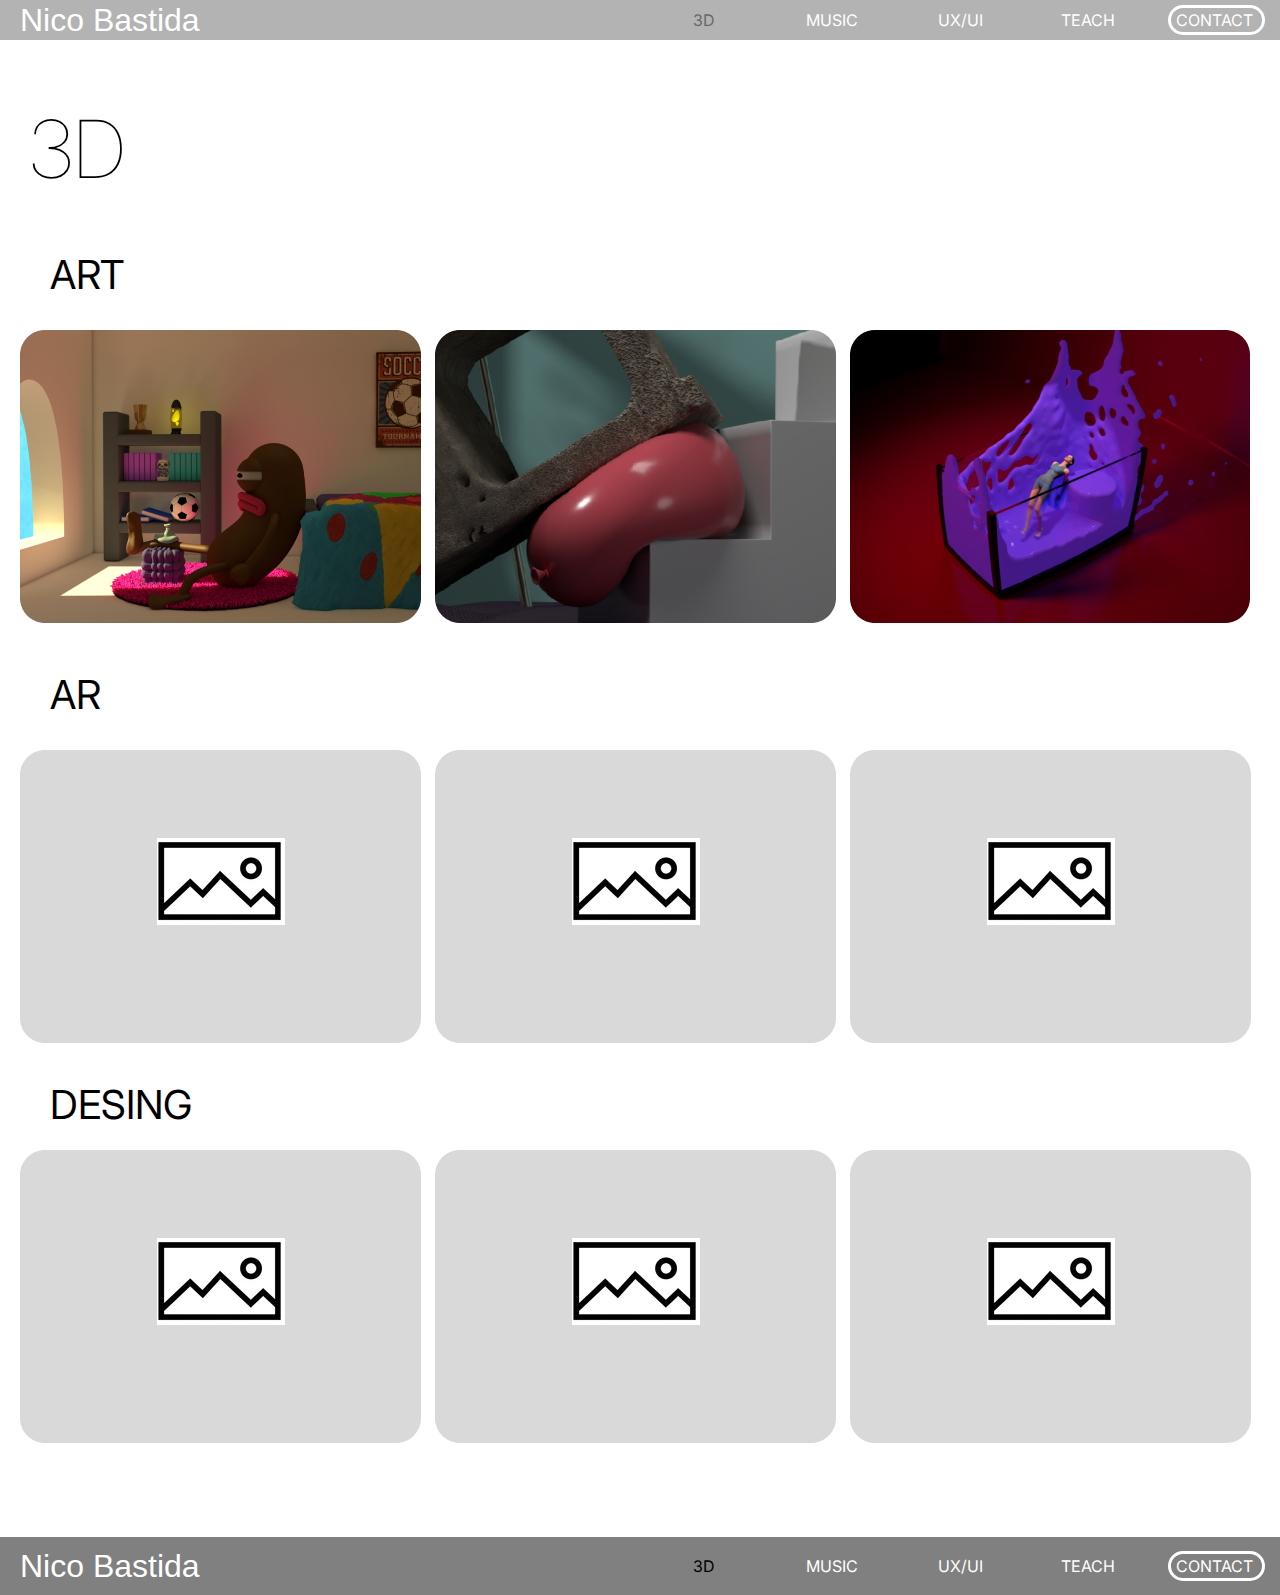
==== pages/3d.html @ df2e91d2 "1er commit: Estructura Inicial" ====
<!DOCTYPE html>
<html lang="en">
    <head>
        <meta charset="UTF-8">
        <meta http-equiv="X-UA-Compatible" content="IE=edge">
        <meta name="viewport" content="width=device-width, initial-scale=1.0">
        <title>Nico Bastida</title>
        <link href="https://unpkg.com/aos@2.3.1/dist/aos.css" rel="stylesheet">
        <script src="https://unpkg.com/aos@2.3.1/dist/aos.js"></script>
        <link rel="stylesheet" href="../ccs/styles.css">
        <link rel="preconnect" href="https://fonts.googleapis.com">
        <link rel="preconnect" href="https://fonts.gstatic.com" crossorigin>
        <link href="https://fonts.googleapis.com/css2?family=Inter:wght@800&display=swap" rel="stylesheet"> 
    </head>
    
<body>

    
    <!--BARRA NAVEGADOR-->

    <div id="grilla3d"  class="fondo3d">

        <section id="nav3d" >
            <header class="navgrid">
                    <div><a href="../Index.html"><h1 class="logonav">Nico Bastida</h1></a></div>
                    <div><a class="black navover" href="../pages/3d.html">3D</a></div>
                    <div><a class="blanco navover"  href="../pages/music.html">MUSIC</a></div>
                    <div><a class="blanco navover" href="../pages/ux:ui.html">UX/UI</a></div>
                    <div><a class="blanco navover" href="../pages/teach.html">TEACH</a></div>
                    <div><a class="bordeado navover" href="../pages/contacto.html">CONTACT</a></div>  
            </header>
        </section>
            
            <!--FIN BARRA NAVEGADOR-->
            
            <!--GALERIA-->
            
        <section>
            <p class="titulo">3D</p>
            
            <p class="subtitulo__1">ART</p>
            <p class="subtitulo__2">AR</p>
            <p class="subtitulo__3">DESING</p>
        
            <ul>
                <img class="imagen__1" src="../images/3D_ART_1.png" alt="ImagenPortada">
                <img class="imagen__2" src="../images/3D_ART_3.png" alt="ImagenPortada">
                <img class="imagen__3" src="../images/3D_ART_2.png" alt="ImagenPortada">
            </ul>
            
            <ul>
                <img class="imagen__4" src="../images/3D_Imagen_Muestra.png" alt="ImagenPortada">
                <img class="imagen__5" src="../images/3D_Imagen_Muestra.png" alt="ImagenPortada">
                <img class="imagen__6" src="../images/3D_Imagen_Muestra.png" alt="ImagenPortada">
            </ul>
            
            <ul>
                <img class="imagen__7" src="../images/3D_Imagen_Muestra.png" alt="ImagenPortada">
                <img class="imagen__8" src="../images/3D_Imagen_Muestra.png" alt="ImagenPortada">
                <img class="imagen__9" src="../images/3D_Imagen_Muestra.png" alt="ImagenPortada">
            </ul>
                    
                    
                    
    <!--FIN GALERIA-->
            
        </section>
    </div>
    <!--FOOTER-->


        <footer class="footergrid">
                    <div><a href="../Index.html"><h1 class="logo">Nico Bastida</h1></a></div>
                    <div><a class="black navover" href="../pages/3d.html">3D</a></div>
                    <div><a  class="blanco navover" href="../pages/music.html">MUSIC</a></div>
                    <div><a  class="blanco navover" href="../pages/ux:ui.html">UX/UI</a></div>
                    <div><a  class="blanco navover" href="../pages/teach.html">TEACH</a></div>
                    <div><a class="bordeado blanco navover" href="../pages/contacto.html">CONTACT</a></div>
        </footer>
    
    <!--FIN FOOTER-->

    <script>
        AOS.init();
      </script>
    
</body>
</html>
---- ccs/styles.css ----
*{
    margin: 0;
    padding: 0;
    box-sizing: border-box;
    font-family: 'Inter', sans-serif;
}


/*GENERICOS*/

a{
    text-decoration: none;
    color: black;
}

li{
    display: inline-block;
    padding: .3rem;    
}
header{
    position:fixed;
    width: 100%;
    z-index: 999;
}
/*FIN GENERICOS*/


/*NAVEGADOR*/

#grillahome {
    /*background-color: gray;*/
    background-image: url("../images/Fondo_All.png");
    background-repeat: no-repeat;
    background-size: 1266px;
    display: grid;
    grid-template-areas:
    "navportada navportada navportada navportada navportada navportada";
    grid-template-rows: 1460px; 
    grid-template-columns: 50% 10% 10% 10% 10% 10%;
}
#navportada{
    grid-area: navportada; 
}

.navgrid{
    background-color: grey;
    opacity: 60%;
    display: grid;
    grid-template-columns: 50% 10% 10% 10% 10% 10%;
    grid-template-rows: 40px;
    align-items: center;
    justify-items: center;
    
}

.navover:hover {
    color: black;

}
.bordeado:hover {
    color: black;

}

.logonav {
    font-family: 'Roboto', sans-serif;
    font-weight:lighter;
    color: white;
    display: flex;
    margin-left: -300px;
}
.logonav:hover {
    font-family: 'Roboto', sans-serif;
    font-weight:bold;
    color: black;
}

.bordeado {
    color: white;
    border-style: solid;
    border-width: 3px;
    border-radius: 20px;
    display: block;
    width: 97px;
    height: 30px;
    padding: 2px;
    padding-left: 2px;
    padding-left: 5px;
}

/*FIN NAVEGADOR*/

/*SITIO*/


/*PORTADA*/

.gridmain{
    display: grid;
    grid-template-columns: 1.3fr;
    grid-template-rows: 1fr 1fr;
}

section#portada {
        grid-area: portada;     
}

.portada__texto {

    font-size: 4rem;
    position: absolute;
    top: 278px;
    left: 15px;
}

.portada__imagen{
    position: absolute;
    top: 100px;
    right: 0px;

}
/*FIN PORTADA*/

/*ABOUT*/

#grilla2 {
    display: grid;
    grid-template-areas:
    "footer footer footer footer footer footer";
    grid-template-rows:58px; 
    grid-template-columns: 50% 10% 10% 10% 10% 10%;
}


.fondo2{
    background-color: white;
    background-image: url("../images/Fondo_About.png");
    background-repeat: no-repeat;
    background-size:cover;
}

.about__texto{
    font-weight:lighter;
    font-size: 3rem;
    position: absolute;
    top: 909px;
    right: 50px;
    
}

.about__imagen{
    position: absolute;
    top: 827px;
    left: 0px;

}
.about__imagen2{
    position: absolute;
    top: 1285px;
    left: 0px;
    width: 1265px;

}
section#about {
    grid-area: about;     
}

/*FIN ABOUT*/

/*3D_GALERIA*/

#grilla3d {
    display: grid;
    grid-template-areas:
    "nav3d nav3d nav3d nav3d nav3d nav3d";
    grid-template-rows: 1537px; 
    grid-template-columns: 50% 10% 10% 10% 10% 10%;
}


.fondo3d{
    background-image: url("../images/Fondo_All.png");
    background-repeat: no-repeat;
    background-size: 1266px;
    background-position-y: -1222px;
}

#nav3d{
    grid-area: nav3d; 
}

.titulo{
    display:flex;
    margin-right: 100px;
    font-weight:lighter;
    font-size: 5rem;
    position: absolute;
    top: 100px;
    left: 30px;
}
.subtitulo__1{
    
    font-size: 2.5rem;
    position: absolute;
    top: 250px;
    left: 50px;
}


.imagen__1{
    position: absolute;
    top: 330px;
    left: 20px;

}
.imagen__2{
    position: absolute;
    top: 330px;
    left: 435px;

}
.imagen__3{
    position: absolute;
    top: 330px;
    left: 850px;

}

.subtitulo__2{
    display:flex;
    margin-right: 100px;
    
    font-size: 2.5rem;
    position: absolute;
    top: 670px;
    left: 50px;
}
.imagen__4{
    position: absolute;
    top: 750px;
    left: 20px;

}
.imagen__5{
    position: absolute;
    top: 750px;
    left: 435px;

}
.imagen__6{
    position: absolute;
    top: 750px;
    left: 850px;

}


.subtitulo__3{
    
    display:flex;
    margin-right: 100px;
    font-size: 2.5rem;
    position: absolute;
    top: 1080px;
    left: 50px;
}

.imagen__7{
    position: absolute;
    top: 1150px;
    left: 20px;

}
.imagen__8{
    position: absolute;
    top: 1150px;
    left: 435px;

}
.imagen__9{
    position: absolute;
    top: 1150px;
    left: 850px;

}
/*FIN 3D_GALERIA*/


/*MUSIC*/
#grillamusic {
    display: grid;
    grid-template-areas:
    "nav3d nav3d nav3d nav3d nav3d nav3d";
    grid-template-rows: 1070px; 
    grid-template-columns: 50% 10% 10% 10% 10% 10%;
}

.fondomusic{
    background-color: white;
    background-image: url("../images/Fondo_All.png");
    background-repeat: no-repeat;
    background-size: 1266px;
    background-position-y: -2547px;
}
.disco_1{
    position: absolute;
    top: 250px;
    left: 50px;
}
.disco_2{
    position: absolute;
    top: 250px;
    left: 450px;
}
.disco_3{
    position: absolute;
    top: 250px;
    left: 850px;
}

.subtitulo_music{
    
    font-size: 2.5rem;
    position: absolute;
    top: 670px;
    left: 50px;
}
.imagen_music{
    position: absolute;
    top: 750px;
    left: 50px;

}
.listen{
    font-family: 'Lucida Sans', 'Lucida Sans Regular', 'Lucida Grande', 'Lucida Sans Unicode', Geneva, Verdana, sans-serif;
    color: cadetblue;
    text-decoration: underline;
    font-size: 1rem;
    font-style: normal;
    position: absolute;
    top: 990px;
    left: 1100px;
}
/*FIN MUSIC*/

/*UX/UI*/
#grillauxui {
    display: grid;
    grid-template-areas:
    "nav3d nav3d nav3d nav3d nav3d nav3d";
    grid-template-rows: 1070px; 
    grid-template-columns: 50% 10% 10% 10% 10% 10%;
}
.fondouxui{
    background-color: white;
    background-image: url("../images/Fondo_All_180.png");
    background-repeat: no-repeat;
    background-size: 1266px;
    background-position-y: -1802px;
  
}

.subtitulo__1uxui{
    
    font-size: 2.5rem;
    position: absolute;
    top: 250px;
    left: 50px;
}
.subtitulo__2uxui{
    
    font-size: 2.5rem;
    position: absolute;
    top: 600px;
    left: 50px;
}
.imagenuxui__1{
    position: absolute;
    width: 95%;
    top: 330px;
    left: 30px;

}
.imagenuxui__2{
    position: absolute;
    width: 45%;
    top: 670px;
    left: 30px;

}
.imagenuxui__3{
    position: absolute;
    width: 45%;
    top: 670px;
    left: 670px;

}
/*FIN UX/UI*/

/*TEACH*/

#grillateach {
    display: grid;
    grid-template-areas:
    "nav3d nav3d nav3d nav3d nav3d nav3d";
    grid-template-rows: 1265px; 
    grid-template-columns: 50% 10% 10% 10% 10% 10%;
}
.fondoteach{
    background-color: white;
    background-image: url("../images/Fondo_All_180.png");
    background-repeat: no-repeat;
    background-size: 1266px;
    background-position-y: -970px;
}

.subtitulo__1teach{
    
    font-size: 2.5rem;
    position: absolute;
    top: 250px;
    left: 50px;
}
.imagenteach__1{
    position: absolute;
    width: 95%;
    top: 330px;
    left: 30px;

}
.texto__1teach{
    
    font-size: 2.5rem;
    position: absolute;
    top: 670px;
    left: 50px;
}
.imagenteach__2{
    position: absolute;
    width: 45%;
    top: 670px;
    left: 670px;

}
.texto__2teach{
    
    font-size: 2.5rem;
    position: absolute;
    top: 970px;
    left: 670px;
}
.imagenteach__3{
    position: absolute;
    width: 45%;
    top: 970px;
    left: 30px;

}

/*FIN TEACH*/

/*CONTACTO*/
#grillacontact {
    display: grid;
    grid-template-areas:
    "nav3d nav3d nav3d nav3d nav3d nav3d";
    grid-template-rows: 1265px; 
    grid-template-columns: 50% 10% 10% 10% 10% 10%;
}

.fondocontact{
    background-color: white;
    background-image: url("../images/Fondo_All_180.png");
    background-repeat: no-repeat;
    background-size: 1266px;
    background-position-y: -970px;
}  

.subtitulo__1form{
    font-size: 2.5rem;
    position: absolute;
    top: 250px;
    left: 50px;
}
.subtitulo__1bform{
    font-size: 2.5rem;
    position: absolute;
    top: 250px;
    left: 750px;
}
.subtitulo__2form{
    font-size: 2rem;
    position: absolute;
    top: 390px;
    left: 50px;
}
.formflex{
    display:flex;

}

.input1{
    padding-top: 10px;
}
.input2{
    padding-top: 10px;
}
.texto_form3{
    font-size: 1.5rem;
    position: relative;
    top: 55px;
    margin-left: 50px;
    
}
.checkbox1{
    color: aqua;
    position: relative;
    top: 55px;
    left: 30px;   
}
.texto_form4{
    font-size: 1.5rem;
    position: relative;
    top: 55px;
    margin-left: 80px;
}
.checkbox2{
    color: aqua;
    position: relative;
    top: 55px;
    left: 30px;   
}
.texto_form5{
    font-size: 1.5rem;
    position: relative;
    top: 55px;
    margin-left: 100px;
}
.checkbox3{
    color: aqua;
    position: relative;
    top: 55px;
    left: 30px;   
}
.texto_form6{
    font-size: 1.5rem;
    position: relative;
    top: 55px;
    margin-left: 120px;
}
.checkbox4{
    color: aqua;
    position: relative;
    top: 55px;
    left: 30px;   
}
.texto_form7{
    font-size: 2rem;
    position: absolute;
    top: 500px;
    left: 50px;
    display: block;
}

.mensaje{
    position: absolute;
    top: 600px;
}
.textmensaje{
    color: blue;
}

.mensaje{
    position: relative;
    top: 30px;
    padding-bottom: 500px;
    padding-left: 700px;
    margin-left: 50px;
}

/*FIN CONTACTO*/

/*FOOTER*/



.footergrid{
    grid-area: footer;
    background-color: gray;
    display: grid;
    grid-template-columns: 50% 10% 10% 10% 10% 10%;
    grid-template-rows:58px;
    align-items: center;
    justify-items: center;
}
.logo {
    font-family: 'Roboto', sans-serif;
    font-weight:lighter;
    color: white;
    margin-left: -300px;
}
.logo:hover {
    font-family: 'Roboto', sans-serif;
    font-weight:lighter;
    color: black;
}
.blanco {
    color:white;
}
.negro {
    color: black;
}
.bordeadob {
    color: black;
    border-style: solid;
    border-width: 3px;
    border-radius: 20px;
    display: block;
    width: 97px;
    height: 30px;
    padding: 2px;
    padding-left: 2px;
    padding-left: 5px;
}


/*FIN FOOTER*/
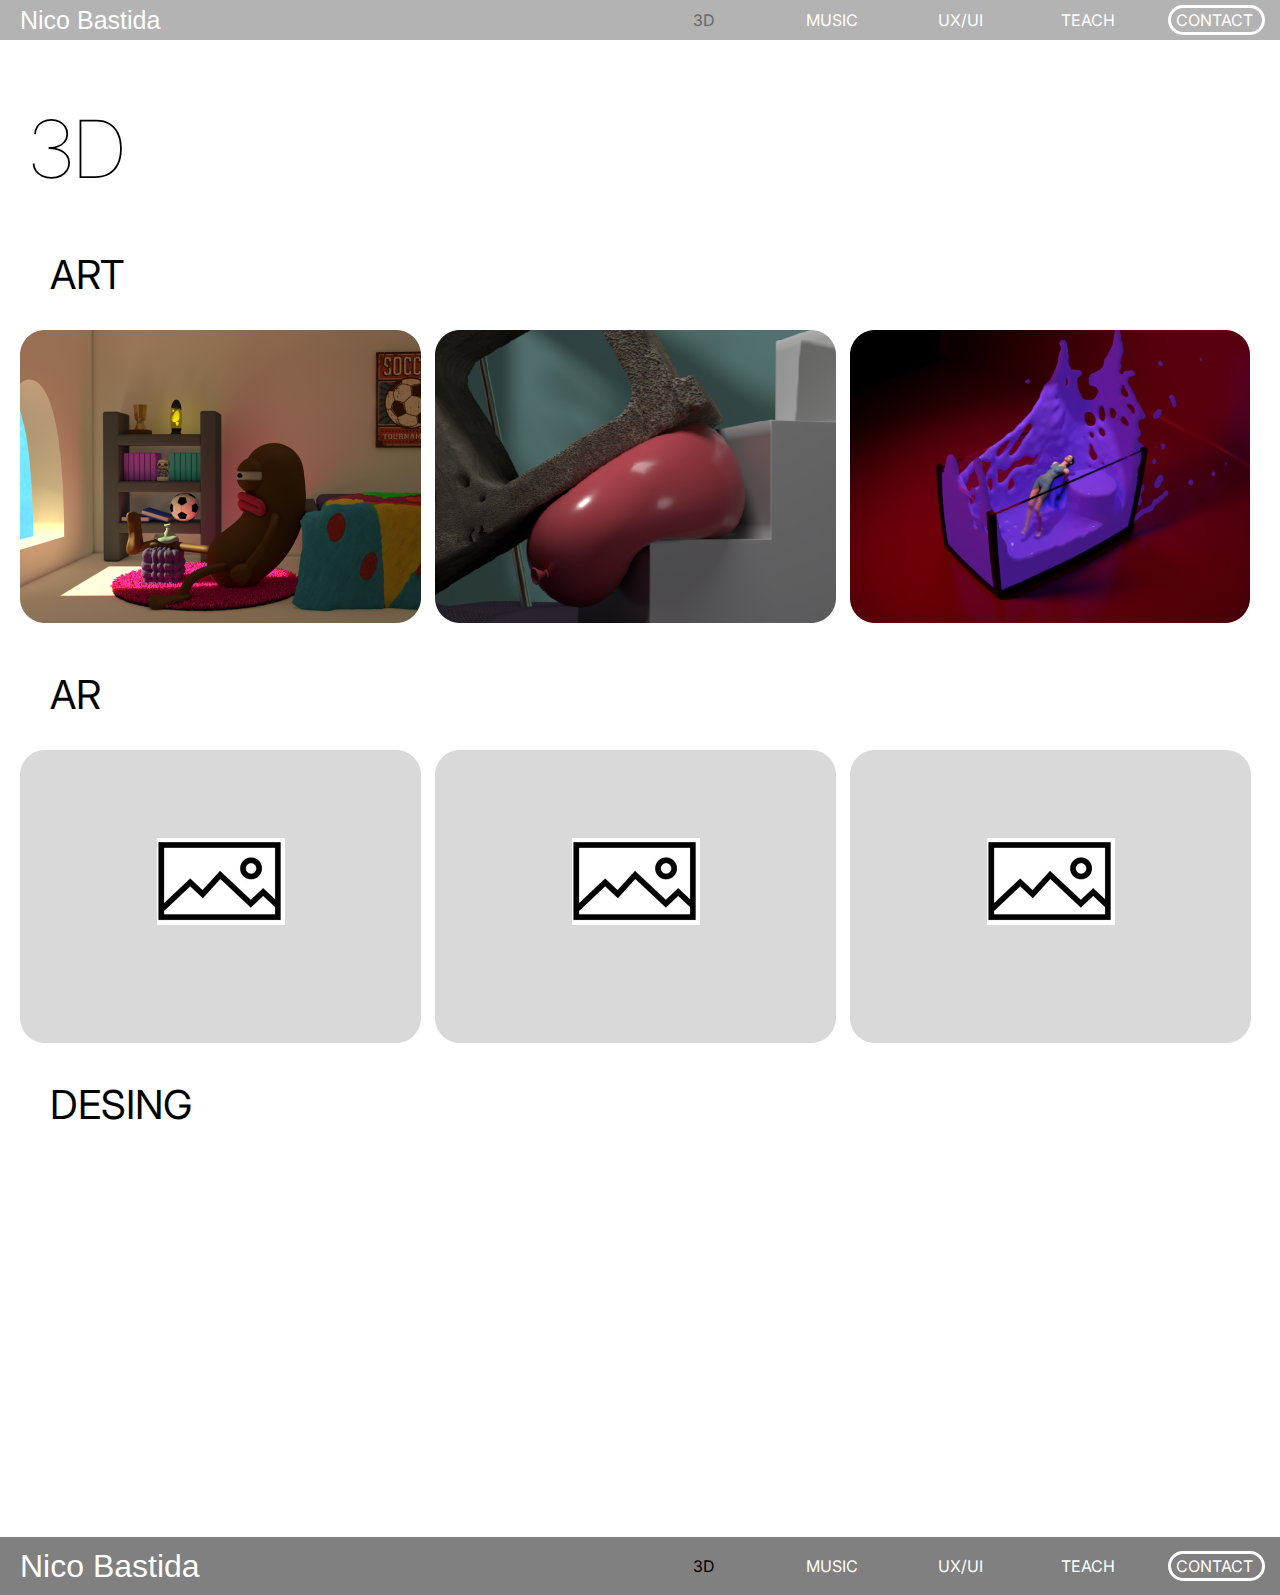
==== commit 9d6496ae: "Version 2: animaciones en index.html y 3d.html" ====
--- a/pages/3d.html
+++ b/pages/3d.html
@@ -22,7 +22,7 @@
 
         <section id="nav3d" >
             <header class="navgrid">
-                    <div><a href="../Index.html"><h1 class="logonav">Nico Bastida</h1></a></div>
+                    <div><a href="../index.html"><h1 class="logonav">Nico Bastida</h1></a></div>
                     <div><a class="black navover" href="../pages/3d.html">3D</a></div>
                     <div><a class="blanco navover"  href="../pages/music.html">MUSIC</a></div>
                     <div><a class="blanco navover" href="../pages/ux:ui.html">UX/UI</a></div>
@@ -43,21 +43,21 @@
             <p class="subtitulo__3">DESING</p>
         
             <ul>
-                <img class="imagen__1" src="../images/3D_ART_1.png" alt="ImagenPortada">
-                <img class="imagen__2" src="../images/3D_ART_3.png" alt="ImagenPortada">
-                <img class="imagen__3" src="../images/3D_ART_2.png" alt="ImagenPortada">
+                <img class="imagen__1" data-aos="zoom-in" data-aos-delay="300" src="../images/3D_ART_1.png" alt="ImagenPortada">
+                <img class="imagen__2" data-aos="zoom-in" data-aos-delay="300" src="../images/3D_ART_3.png" alt="ImagenPortada">
+                <img class="imagen__3" data-aos="zoom-in" data-aos-delay="300" src="../images/3D_ART_2.png" alt="ImagenPortada">
             </ul>
             
             <ul>
-                <img class="imagen__4" src="../images/3D_Imagen_Muestra.png" alt="ImagenPortada">
-                <img class="imagen__5" src="../images/3D_Imagen_Muestra.png" alt="ImagenPortada">
-                <img class="imagen__6" src="../images/3D_Imagen_Muestra.png" alt="ImagenPortada">
+                <img class="imagen__4"  data-aos="zoom-in" data-aos-delay="300"src="../images/3D_Imagen_Muestra.png" alt="ImagenPortada">
+                <img class="imagen__5"  data-aos="zoom-in" data-aos-delay="300"src="../images/3D_Imagen_Muestra.png" alt="ImagenPortada">
+                <img class="imagen__6"  data-aos="zoom-in" data-aos-delay="300"src="../images/3D_Imagen_Muestra.png" alt="ImagenPortada">
             </ul>
             
             <ul>
-                <img class="imagen__7" src="../images/3D_Imagen_Muestra.png" alt="ImagenPortada">
-                <img class="imagen__8" src="../images/3D_Imagen_Muestra.png" alt="ImagenPortada">
-                <img class="imagen__9" src="../images/3D_Imagen_Muestra.png" alt="ImagenPortada">
+                <img class="imagen__7"  data-aos="zoom-in" data-aos-delay="300"src="../images/3D_Imagen_Muestra.png" alt="ImagenPortada">
+                <img class="imagen__8"  data-aos="zoom-in" data-aos-delay="300"src="../images/3D_Imagen_Muestra.png" alt="ImagenPortada">
+                <img class="imagen__9"  data-aos="zoom-in" data-aos-delay="300" src="../images/3D_Imagen_Muestra.png" alt="ImagenPortada">
             </ul>
                     
                     
@@ -70,7 +70,7 @@
 
 
         <footer class="footergrid">
-                    <div><a href="../Index.html"><h1 class="logo">Nico Bastida</h1></a></div>
+                    <div><a href="../index.html"><h1 class="logo">Nico Bastida</h1></a></div>
                     <div><a class="black navover" href="../pages/3d.html">3D</a></div>
                     <div><a  class="blanco navover" href="../pages/music.html">MUSIC</a></div>
                     <div><a  class="blanco navover" href="../pages/ux:ui.html">UX/UI</a></div>
--- a/ccs/styles.css
+++ b/ccs/styles.css
@@ -7,7 +7,12 @@
 
 
 /*GENERICOS*/
-
+body{
+    line-height: unset;
+}
+h1{
+   
+}
 a{
     text-decoration: none;
     color: black;
@@ -21,6 +26,9 @@
     position:fixed;
     width: 100%;
     z-index: 999;
+}
+form{
+
 }
 /*FIN GENERICOS*/
 
@@ -68,6 +76,8 @@
     color: white;
     display: flex;
     margin-left: -300px;
+    margin-bottom: 0rem;
+    font-size: 25px;
 }
 .logonav:hover {
     font-family: 'Roboto', sans-serif;
@@ -283,6 +293,129 @@
     left: 850px;
 
 }
+
+@media screen and (max-width: 375px){
+    .navgrid{
+        background-color: grey;
+        opacity: 60%;
+        display: grid;
+        grid-template-columns: 50% 10% 10% 10% 10% 10%;
+        grid-template-rows: 40px;
+        align-items: center;
+        justify-items: center;
+        
+    }
+    #grilla3d{
+        display: grid;
+        grid-template-areas:
+        "nav3d nav3d nav3d nav3d nav3d nav3d";
+        grid-template-rows: 1440px; 
+        grid-template-columns: 50% 10% 10% 10% 10% 10%;
+    }
+    .fondo3d{
+        background-image: url("../images/Fondo_Smartphone_ok.png");
+        background-repeat: no-repeat;
+        background-size: 580px;
+        background-position-y: -1366px;
+        background-position-x: -4px;
+    }
+    .titulo{
+        display:flex;
+        margin-right: 100px;
+        font-weight:lighter;
+        font-size: 3rem;
+        position: absolute;
+        top: 84px;
+        left: 14px;
+    }
+    .subtitulo__1{
+        
+        font-size: 1.7rem;
+        position: absolute;
+        top: 180px;
+        left: 35px;
+    }
+    .imagen__1{
+        position: absolute;
+        top: 200px;
+        left: -12px;
+        scale: 75%;
+    
+    }
+    .imagen__2{
+        position: absolute;
+        top: 209px;
+        left: 287px;
+        scale: 70%;
+    
+    }
+    .imagen__3{
+        position: absolute;
+        top: 209px;
+        left: -311px;
+        scale: 70%;
+    
+    }
+    
+    .subtitulo__2{
+        font-size: 1.7rem;
+        position: absolute;
+        top: 500px;
+        left: 35px;
+    }
+    .imagen__4{
+        position: absolute;
+        top: 520px;
+        left: -12px;
+        scale: 75%;
+    
+    }
+    .imagen__5{
+        position: absolute;
+        top: 530px;
+        left: 287px;
+        scale: 70%;
+    
+    }
+    .imagen__6{
+        position: absolute;
+        top: 530px;
+        left: -311px;
+        scale: 70%;
+    }
+    
+    
+    .subtitulo__3{
+        
+        display:flex;
+        margin-right: 100px;
+        font-size: 1.7rem;
+        position: absolute;
+        top: 1080px;
+        left: 50px;
+    }
+    
+    .imagen__7{
+        position: absolute;
+        top: 1150px;
+        left: 20px;
+    
+    }
+    .imagen__8{
+        position: absolute;
+        top: 1150px;
+        left: 435px;
+    
+    }
+    .imagen__9{
+        position: absolute;
+        top: 1150px;
+        left: 850px;
+    
+    }
+}
+    
+
 /*FIN 3D_GALERIA*/
 
 
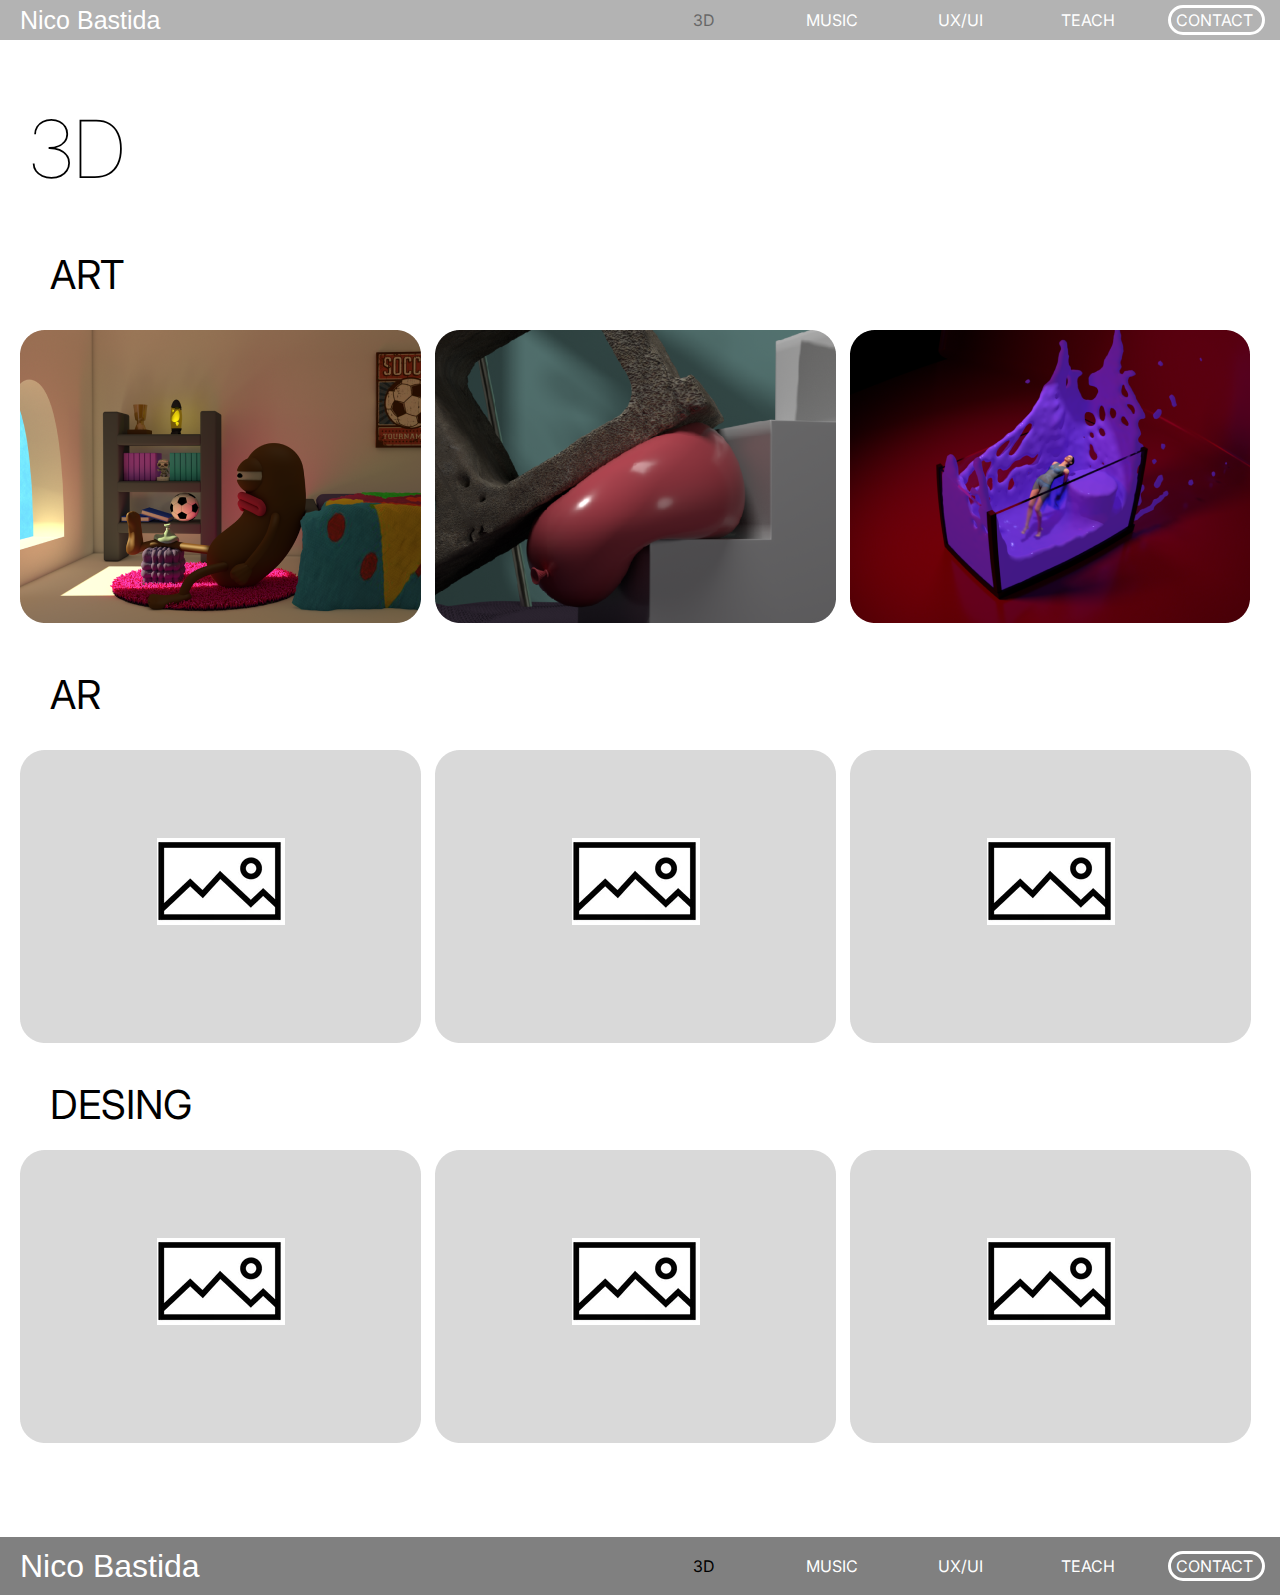
==== commit f892f6ed: "Sexta prueba correccion index.html" ====
--- a/pages/3d.html
+++ b/pages/3d.html
@@ -43,21 +43,21 @@
             <p class="subtitulo__3">DESING</p>
         
             <ul>
-                <img class="imagen__1" data-aos="zoom-in" data-aos-delay="300" src="../images/3D_ART_1.png" alt="ImagenPortada">
-                <img class="imagen__2" data-aos="zoom-in" data-aos-delay="300" src="../images/3D_ART_3.png" alt="ImagenPortada">
-                <img class="imagen__3" data-aos="zoom-in" data-aos-delay="300" src="../images/3D_ART_2.png" alt="ImagenPortada">
+                <img class="imagen__1" src="../images/3D_ART_1.png" alt="ImagenPortada">
+                <img class="imagen__2" src="../images/3D_ART_3.png" alt="ImagenPortada">
+                <img class="imagen__3" src="../images/3D_ART_2.png" alt="ImagenPortada">
             </ul>
             
             <ul>
-                <img class="imagen__4"  data-aos="zoom-in" data-aos-delay="300"src="../images/3D_Imagen_Muestra.png" alt="ImagenPortada">
-                <img class="imagen__5"  data-aos="zoom-in" data-aos-delay="300"src="../images/3D_Imagen_Muestra.png" alt="ImagenPortada">
-                <img class="imagen__6"  data-aos="zoom-in" data-aos-delay="300"src="../images/3D_Imagen_Muestra.png" alt="ImagenPortada">
+                <img class="imagen__4" src="../images/3D_Imagen_Muestra.png" alt="ImagenPortada">
+                <img class="imagen__5" src="../images/3D_Imagen_Muestra.png" alt="ImagenPortada">
+                <img class="imagen__6" src="../images/3D_Imagen_Muestra.png" alt="ImagenPortada">
             </ul>
             
             <ul>
-                <img class="imagen__7"  data-aos="zoom-in" data-aos-delay="300"src="../images/3D_Imagen_Muestra.png" alt="ImagenPortada">
-                <img class="imagen__8"  data-aos="zoom-in" data-aos-delay="300"src="../images/3D_Imagen_Muestra.png" alt="ImagenPortada">
-                <img class="imagen__9"  data-aos="zoom-in" data-aos-delay="300" src="../images/3D_Imagen_Muestra.png" alt="ImagenPortada">
+                <img class="imagen__7" src="../images/3D_Imagen_Muestra.png" alt="ImagenPortada">
+                <img class="imagen__8" src="../images/3D_Imagen_Muestra.png" alt="ImagenPortada">
+                <img class="imagen__9" src="../images/3D_Imagen_Muestra.png" alt="ImagenPortada">
             </ul>
                     
                     
--- a/ccs/styles.css
+++ b/ccs/styles.css
@@ -10,9 +10,7 @@
 body{
     line-height: unset;
 }
-h1{
-   
-}
+
 a{
     text-decoration: none;
     color: black;
@@ -27,9 +25,7 @@
     width: 100%;
     z-index: 999;
 }
-form{
-
-}
+
 /*FIN GENERICOS*/
 
 
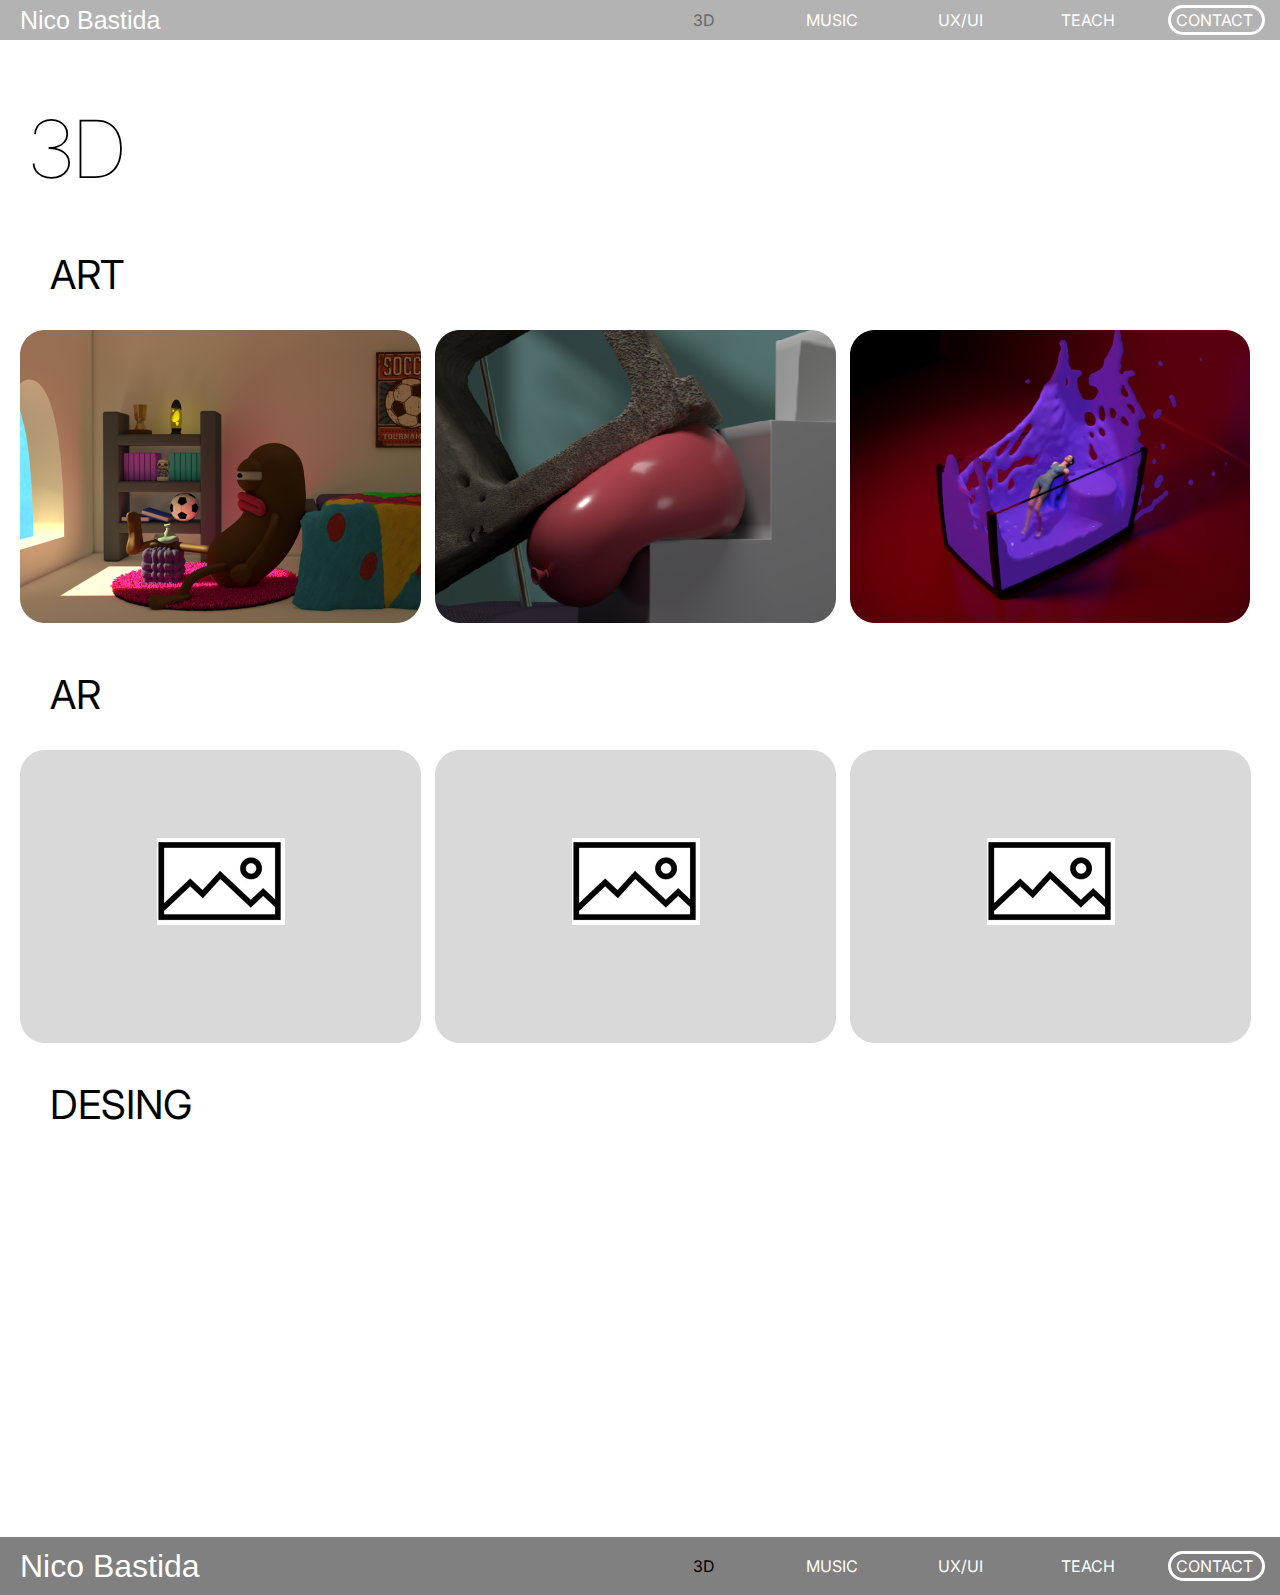
==== commit db47d5f4: "Septima prueba" ====
--- a/pages/3d.html
+++ b/pages/3d.html
@@ -43,21 +43,21 @@
             <p class="subtitulo__3">DESING</p>
         
             <ul>
-                <img class="imagen__1" src="../images/3D_ART_1.png" alt="ImagenPortada">
-                <img class="imagen__2" src="../images/3D_ART_3.png" alt="ImagenPortada">
-                <img class="imagen__3" src="../images/3D_ART_2.png" alt="ImagenPortada">
+                <img class="imagen__1" data-aos="zoom-in" data-aos-delay="300" src="../images/3D_ART_1.png" alt="ImagenPortada">
+                <img class="imagen__2" data-aos="zoom-in" data-aos-delay="300" src="../images/3D_ART_3.png" alt="ImagenPortada">
+                <img class="imagen__3" data-aos="zoom-in" data-aos-delay="300" src="../images/3D_ART_2.png" alt="ImagenPortada">
             </ul>
             
             <ul>
-                <img class="imagen__4" src="../images/3D_Imagen_Muestra.png" alt="ImagenPortada">
-                <img class="imagen__5" src="../images/3D_Imagen_Muestra.png" alt="ImagenPortada">
-                <img class="imagen__6" src="../images/3D_Imagen_Muestra.png" alt="ImagenPortada">
+                <img class="imagen__4"  data-aos="zoom-in" data-aos-delay="300"src="../images/3D_Imagen_Muestra.png" alt="ImagenPortada">
+                <img class="imagen__5"  data-aos="zoom-in" data-aos-delay="300"src="../images/3D_Imagen_Muestra.png" alt="ImagenPortada">
+                <img class="imagen__6"  data-aos="zoom-in" data-aos-delay="300"src="../images/3D_Imagen_Muestra.png" alt="ImagenPortada">
             </ul>
             
             <ul>
-                <img class="imagen__7" src="../images/3D_Imagen_Muestra.png" alt="ImagenPortada">
-                <img class="imagen__8" src="../images/3D_Imagen_Muestra.png" alt="ImagenPortada">
-                <img class="imagen__9" src="../images/3D_Imagen_Muestra.png" alt="ImagenPortada">
+                <img class="imagen__7"  data-aos="zoom-in" data-aos-delay="300"src="../images/3D_Imagen_Muestra.png" alt="ImagenPortada">
+                <img class="imagen__8"  data-aos="zoom-in" data-aos-delay="300"src="../images/3D_Imagen_Muestra.png" alt="ImagenPortada">
+                <img class="imagen__9"  data-aos="zoom-in" data-aos-delay="300" src="../images/3D_Imagen_Muestra.png" alt="ImagenPortada">
             </ul>
                     
                     
